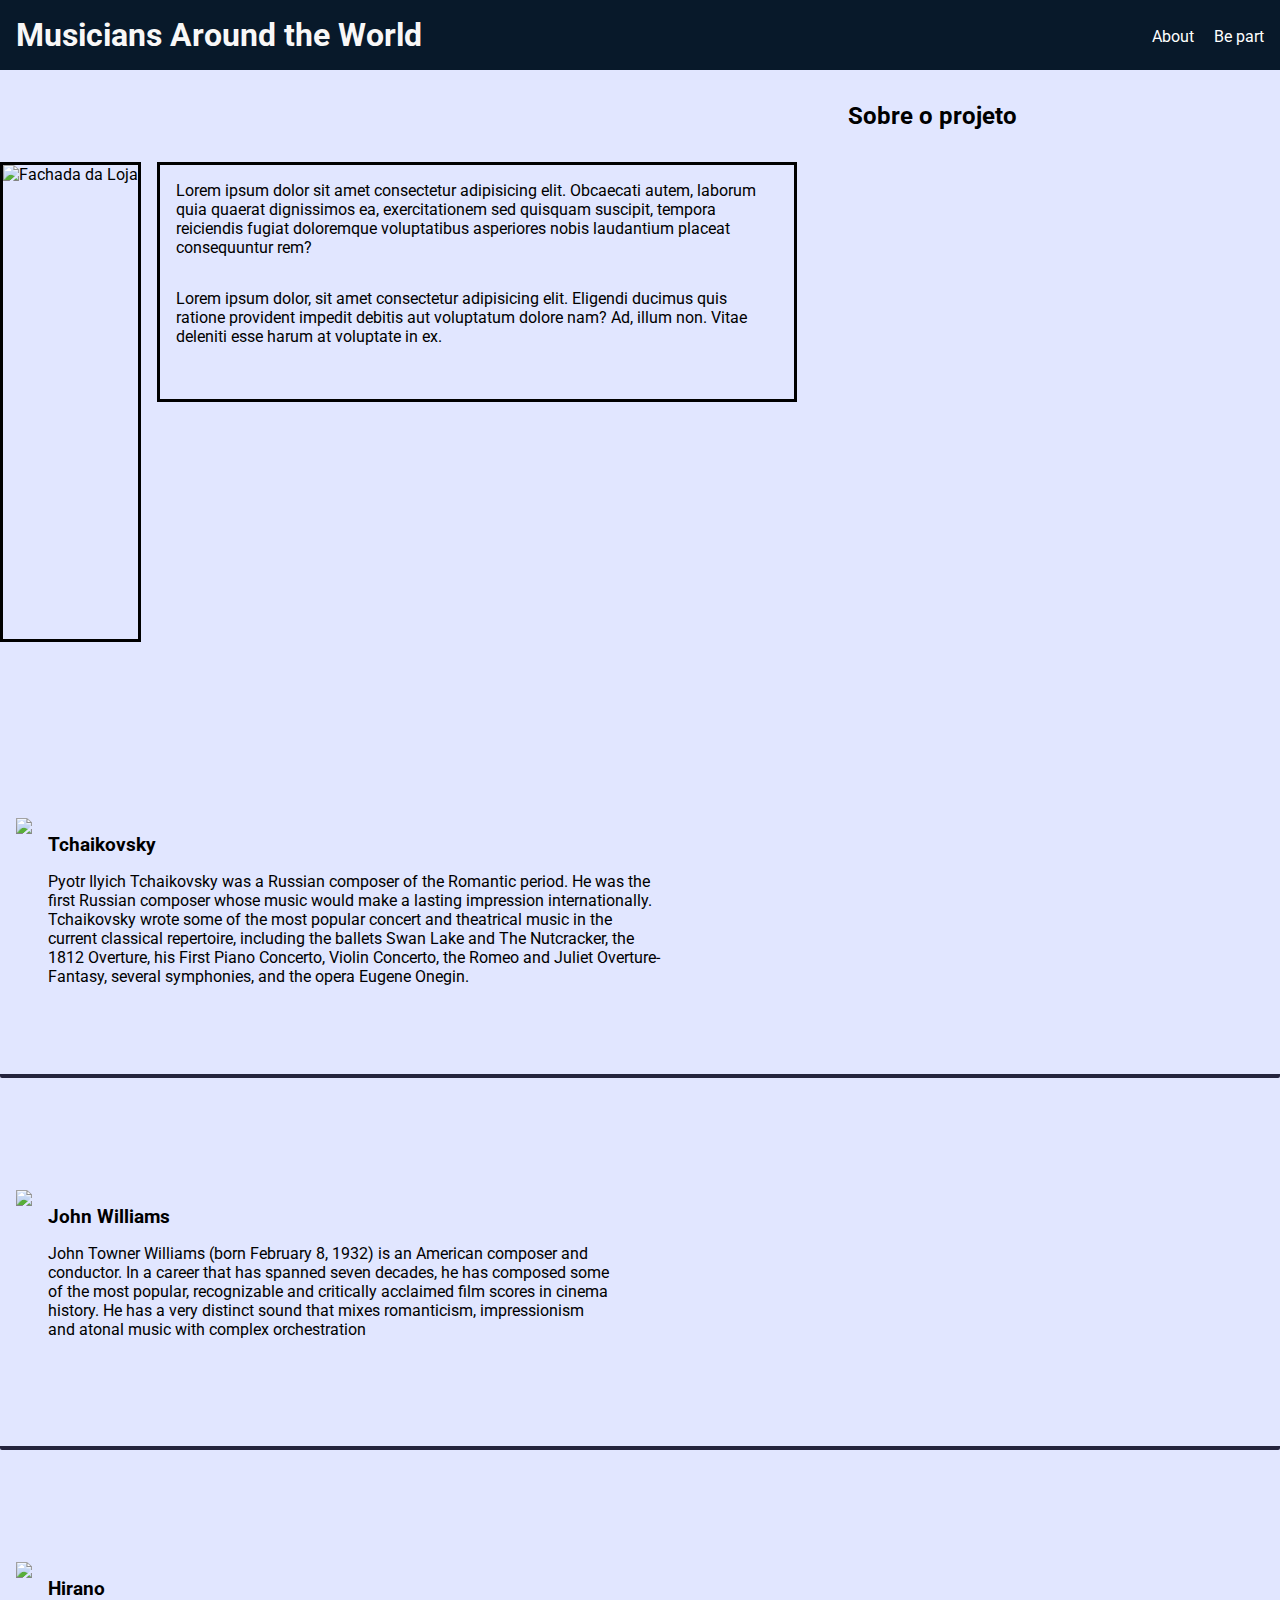
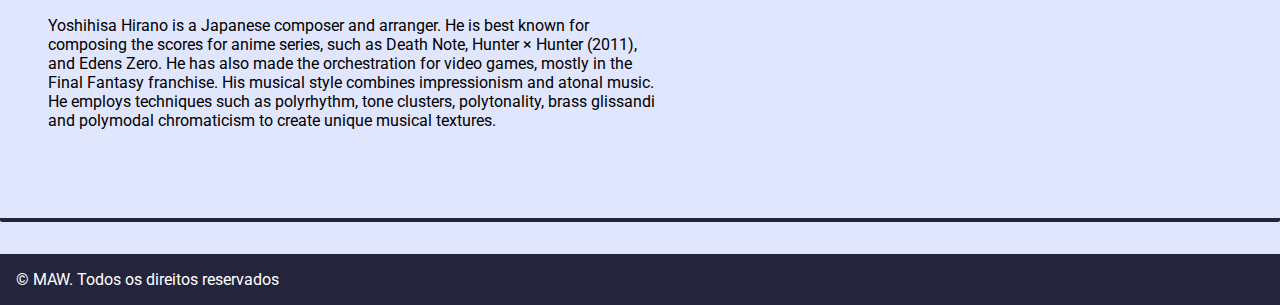
==== index.html @ 8b744f3c "Add files via upload" ====
<!DOCTYPE html>
<html lang="en">
<head>
    <meta charset="UTF-8">
    <meta name="viewport" content="width=device-width, initial-scale=1.0">
    <title>GameStore</title>
    <link rel="stylesheet" href="main.css">
    <link rel="preconnect" href="https://fonts.googleapis.com">
    <link rel="preconnect" href="https://fonts.gstatic.com" crossorigin>
    <link href="https://fonts.googleapis.com/css2?family=Nunito+Sans:opsz@6..12&family=Roboto:wght@300&display=swap" rel="stylesheet">  

</head>
<body>
    <header>
        <div class="container">
            <h1>
                Musicians Around the World
            </h1>
    
            <nav>
                <ul>
                    <li><a href="#">About</a></li>
                    <li><a href="bePart.html">Be part</a></li>
                </ul>
            </nav>
        </div>
    </header>


    <section>
        <div class="container">
            <div class="title">
                <h2>Sobre o projeto</h2>
            
            </div>
            
            <div class="intro">
                

                <img id="mainImage" src="https://upload.wikimedia.org/wikipedia/commons/thumb/8/8b/Walentin_Alexandrowitsch_Serow_004.jpg/290px-Walentin_Alexandrowitsch_Serow_004.jpg" alt="Fachada da Loja">
                
                <div class="message">
                    <p>Lorem ipsum dolor sit amet consectetur adipisicing elit. Obcaecati autem, laborum quia quaerat dignissimos ea, exercitationem sed quisquam suscipit, tempora reiciendis fugiat doloremque voluptatibus asperiores nobis laudantium placeat consequuntur rem?</p>
                    <p>Lorem ipsum dolor, sit amet consectetur adipisicing elit. Eligendi ducimus quis ratione provident impedit debitis aut voluptatum dolore nam? Ad, illum non. Vitae deleniti esse harum at voluptate in ex.</p>
                </div>
                                
            </div>

            <div>
                <ul class="compositor">

                    <li>
                        <img src="https://cdn.britannica.com/29/70029-004-74AD88C3/Pyotr-Ilyich-Tchaikovsky-St-Petersburg-Russia-1887.jpg">
                        <div class="description">
                        <h3>Tchaikovsky</h3>
                        <p>Pyotr Ilyich Tchaikovsky was a Russian composer of the Romantic period. He was the first Russian composer whose music would make a lasting impression internationally. Tchaikovsky wrote some of the most popular concert and theatrical music in the current classical repertoire, including the ballets Swan Lake and The Nutcracker, the 1812 Overture, his First Piano Concerto, Violin Concerto, the Romeo and Juliet Overture-Fantasy, several symphonies, and the opera Eugene Onegin.</p>
                        </div>
                        <iframe style="border-radius:12px" src="https://open.spotify.com/embed/track/2xizRhme7pYeITbH1NLLGt?utm_source=generator" width="100%" height="152" frameBorder="0" allowfullscreen="" allow="autoplay; clipboard-write; encrypted-media; fullscreen; picture-in-picture" loading="lazy"></iframe>
                    </li>

                    <li>
                        <img src="https://media.newyorker.com/photos/5ee699d1044afe4ecdbf6784/1:1/w_1600,h_1600,c_limit/Ross-JohnWilliams01.jpg">
                        <div class="description">
                        <h3>John Williams</h3>
                        <p>John Towner Williams (born February 8, 1932) is an American composer and conductor. In a career that has spanned seven decades, he has composed some of the most popular, recognizable and critically acclaimed film scores in cinema history. He has a very distinct sound that mixes romanticism, impressionism and atonal music with complex orchestration</p>
                        </div>
                        <iframe style="border-radius:12px" src="https://open.spotify.com/embed/track/2TZbQZXOuR8osP2AK8yYMN?utm_source=generator" width="100%" height="152" frameBorder="0" allowfullscreen="" allow="autoplay; clipboard-write; encrypted-media; fullscreen; picture-in-picture" loading="lazy"></iframe>
                    </li>

                    <li>
                        <img src="https://i.scdn.co/image/ab6761610000517450ad32967efe1f761967dff1">
                        <div class="description">
                        <h3>Hirano</h3>
                        <p>Yoshihisa Hirano is a Japanese composer and arranger. He is best known for composing the scores for anime series, such as Death Note, Hunter × Hunter (2011), and Edens Zero. He has also made the orchestration for video games, mostly in the Final Fantasy franchise. His musical style combines impressionism and atonal music. He employs techniques such as polyrhythm, tone clusters, polytonality, brass glissandi and polymodal chromaticism to create unique musical textures.</p>
                        </div>
                        <iframe style="border-radius:12px" src="https://open.spotify.com/embed/track/0OSzylOejMSMYdbfVuPq3T?utm_source=generator" width="100%" height="152" frameBorder="0" allowfullscreen="" allow="autoplay; clipboard-write; encrypted-media; fullscreen; picture-in-picture" loading="lazy"></iframe>
                    </li>
                                   
                </ul>
            </div>
        </div>
    </section>

    <footer>
        <div>
            <p>
                &copy; MAW. Todos os direitos reservados
            </p>
        </div>
    </footer>
</body>
</html>
---- main.css ----
* {
    margin: 0;
    padding: 0;
    box-sizing: border-box;
    font-family: 'Roboto', sans-serif;
}

body {
    background-color: rgb(225, 230, 255);
}

header {
    padding: 1rem;
    background-color: rgb(8, 25, 42);
    color: rgb(248, 247, 247);
    font-family: 'Nunito Sans', sans-serif;
}

header nav li {
    display: inline;
    margin-left: 1rem;
    font-size: 1.2rem;
}

header nav li a {
    color: white;
    text-decoration: none;
    font-size: 1rem;
}

header nav li a:hover{
    text-decoration: underline;
}

.container {
    max-width: 80rem;
    width: 100%;
    margin: 0 auto;
}

header .container {
    display: flex;
    align-items: center;
    justify-content: space-between;
}

.compositor .description{
}

.compositor h3{
    margin: 1rem;
}

.compositor img {
    height: 15rem;
}

.compositor li {
    border-bottom: 4px solid rgb(36, 36, 61); 
    border-radius: 2px;
    margin-top: 1rem;
    margin-bottom: 2rem;
    list-style: none;
    display: flex;
    padding: 1rem;
    padding-top: 5rem;
    padding-bottom: 1rem;
}

.compositor p {
    width: 70%;
    max-height: 90%;
    margin: 1rem;
}

.compositor iframe{
    margin: 1rem;
    max-width: 100%;   
}

.intro {
    display: flex;
    align-items: center;
    margin-bottom: 5rem;

}

.message{
    border: 3px solid black; 
    max-width: 40rem;
    min-width: 29rem;
    height: 15rem;
    margin: 1rem;
    position: relative;
    margin-bottom: 16rem;
}

.message p{
    align-items: left;
    padding: 1rem;
    display: flex;
    flex-direction: column;
}

#mainImage {
    height: 30rem;
    border: 3px solid black;
}


.title{
    margin-left: 53rem;
    margin-right: 5rem;
    margin-top: 2rem;
    margin-bottom: 1rem;
}

.title p{
    align-items: center;
    margin-left: 10rem; 
}

.form{
    justify-content: center;
    align-items: center;
    padding: 1rem;
}

.form input{
    border: 1px solid black;
    margin: 0.5rem;
    padding: 0.5rem;
    border-radius: 1rem;
}

.form textarea{
    border: 1px solid black;
    margin: 0.5rem;
    padding: 1.5rem;
    border-radius: 1rem;
    resize: none;
}

.form form{
    display: grid;
    margin-bottom: 25%;
}

.formTitle{
    margin: 1rem;
    margin-top: 2rem;
}

footer{
    background-color: rgb(36, 36, 61);
    color: #fff;
    padding: 1rem;
}
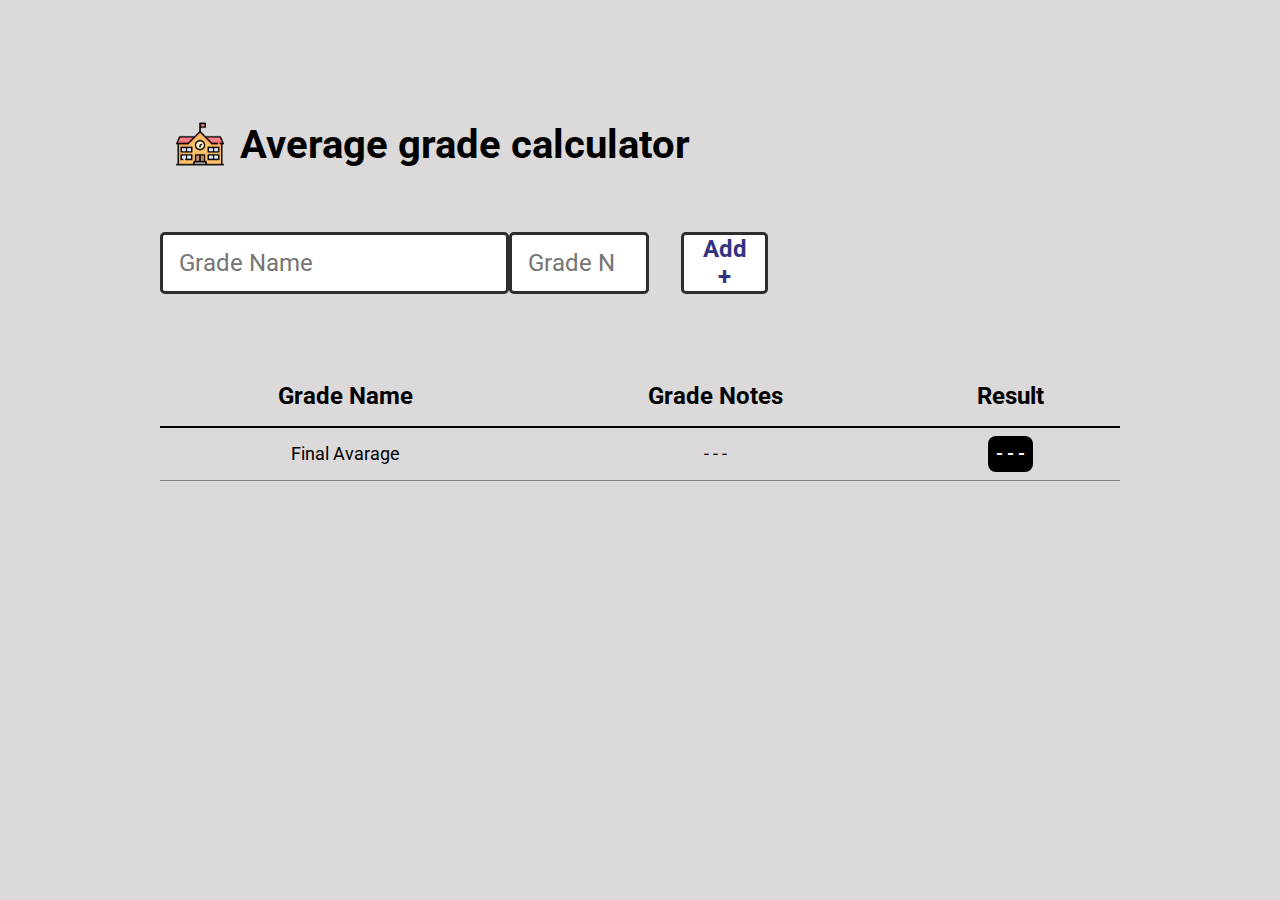
==== commit 12a27b42: "Moving some files" ====
--- a/index.html
+++ b/index.html
@@ -1,92 +1,46 @@
-<!DOCTYPE html>
-<html lang="en">
-<head>
-    <meta charset="UTF-8">
-    <meta name="viewport" content="width=device-width, initial-scale=1.0">
-    <title>GameStore</title>
-    <link rel="stylesheet" href="main.css">
-    <link rel="preconnect" href="https://fonts.googleapis.com">
-    <link rel="preconnect" href="https://fonts.gstatic.com" crossorigin>
-    <link href="https://fonts.googleapis.com/css2?family=Nunito+Sans:opsz@6..12&family=Roboto:wght@300&display=swap" rel="stylesheet">  
-
-</head>
-<body>
-    <header>
-        <div class="container">
-            <h1>
-                Musicians Around the World
-            </h1>
-    
-            <nav>
-                <ul>
-                    <li><a href="#">About</a></li>
-                    <li><a href="bePart.html">Be part</a></li>
-                </ul>
-            </nav>
-        </div>
-    </header>
-
-
-    <section>
-        <div class="container">
-            <div class="title">
-                <h2>Sobre o projeto</h2>
-            
-            </div>
-            
-            <div class="intro">
-                
-
-                <img id="mainImage" src="https://upload.wikimedia.org/wikipedia/commons/thumb/8/8b/Walentin_Alexandrowitsch_Serow_004.jpg/290px-Walentin_Alexandrowitsch_Serow_004.jpg" alt="Fachada da Loja">
-                
-                <div class="message">
-                    <p>Lorem ipsum dolor sit amet consectetur adipisicing elit. Obcaecati autem, laborum quia quaerat dignissimos ea, exercitationem sed quisquam suscipit, tempora reiciendis fugiat doloremque voluptatibus asperiores nobis laudantium placeat consequuntur rem?</p>
-                    <p>Lorem ipsum dolor, sit amet consectetur adipisicing elit. Eligendi ducimus quis ratione provident impedit debitis aut voluptatum dolore nam? Ad, illum non. Vitae deleniti esse harum at voluptate in ex.</p>
-                </div>
-                                
-            </div>
-
-            <div>
-                <ul class="compositor">
-
-                    <li>
-                        <img src="https://cdn.britannica.com/29/70029-004-74AD88C3/Pyotr-Ilyich-Tchaikovsky-St-Petersburg-Russia-1887.jpg">
-                        <div class="description">
-                        <h3>Tchaikovsky</h3>
-                        <p>Pyotr Ilyich Tchaikovsky was a Russian composer of the Romantic period. He was the first Russian composer whose music would make a lasting impression internationally. Tchaikovsky wrote some of the most popular concert and theatrical music in the current classical repertoire, including the ballets Swan Lake and The Nutcracker, the 1812 Overture, his First Piano Concerto, Violin Concerto, the Romeo and Juliet Overture-Fantasy, several symphonies, and the opera Eugene Onegin.</p>
-                        </div>
-                        <iframe style="border-radius:12px" src="https://open.spotify.com/embed/track/2xizRhme7pYeITbH1NLLGt?utm_source=generator" width="100%" height="152" frameBorder="0" allowfullscreen="" allow="autoplay; clipboard-write; encrypted-media; fullscreen; picture-in-picture" loading="lazy"></iframe>
-                    </li>
-
-                    <li>
-                        <img src="https://media.newyorker.com/photos/5ee699d1044afe4ecdbf6784/1:1/w_1600,h_1600,c_limit/Ross-JohnWilliams01.jpg">
-                        <div class="description">
-                        <h3>John Williams</h3>
-                        <p>John Towner Williams (born February 8, 1932) is an American composer and conductor. In a career that has spanned seven decades, he has composed some of the most popular, recognizable and critically acclaimed film scores in cinema history. He has a very distinct sound that mixes romanticism, impressionism and atonal music with complex orchestration</p>
-                        </div>
-                        <iframe style="border-radius:12px" src="https://open.spotify.com/embed/track/2TZbQZXOuR8osP2AK8yYMN?utm_source=generator" width="100%" height="152" frameBorder="0" allowfullscreen="" allow="autoplay; clipboard-write; encrypted-media; fullscreen; picture-in-picture" loading="lazy"></iframe>
-                    </li>
-
-                    <li>
-                        <img src="https://i.scdn.co/image/ab6761610000517450ad32967efe1f761967dff1">
-                        <div class="description">
-                        <h3>Hirano</h3>
-                        <p>Yoshihisa Hirano is a Japanese composer and arranger. He is best known for composing the scores for anime series, such as Death Note, Hunter × Hunter (2011), and Edens Zero. He has also made the orchestration for video games, mostly in the Final Fantasy franchise. His musical style combines impressionism and atonal music. He employs techniques such as polyrhythm, tone clusters, polytonality, brass glissandi and polymodal chromaticism to create unique musical textures.</p>
-                        </div>
-                        <iframe style="border-radius:12px" src="https://open.spotify.com/embed/track/0OSzylOejMSMYdbfVuPq3T?utm_source=generator" width="100%" height="152" frameBorder="0" allowfullscreen="" allow="autoplay; clipboard-write; encrypted-media; fullscreen; picture-in-picture" loading="lazy"></iframe>
-                    </li>
-                                   
-                </ul>
-            </div>
-        </div>
-    </section>
-
-    <footer>
-        <div>
-            <p>
-                &copy; MAW. Todos os direitos reservados
-            </p>
-        </div>
-    </footer>
-</body>
+<!DOCTYPE html>
+<html lang="pt-br">
+    <head>
+        <meta charset="UTF-8">
+        <meta name="viewport" content="width=device-width, initial-scale=1.0">
+        <title>Avarage Calculator</title>
+        <link rel="preconnect" href="https://fonts.googleapis.com">
+        <link rel="preconnect" href="https://fonts.gstatic.com" crossorigin>
+        <link href="https://fonts.googleapis.com/css2?family=Roboto&display=swap" rel="stylesheet">
+        <link rel="stylesheet" href="./main.css">
+    </head>
+    <body>
+        <div class="container">
+            <header>
+                <img id="mainIcon" src="school.png" alt="school icon">
+                <h1>Average grade calculator</h1>
+            </header>
+            <form id="AnswerForm">
+                <input type="text" id="gradeName" required placeholder="Grade Name"/>
+                <input type="number" id="gradeNote" required placeholder="Grade Note" min="0" max="10" step=".1"/>
+                <button type="submit">Add +</button>
+            </form>
+            <table cellspacing="0">
+                <thead>
+                    <tr>
+                        <th>Grade Name</th>
+                        <th>Grade Notes</th>
+                        <th>Result</th>   
+                    </tr>
+                </thead>
+                <tbody>
+                   
+                </tbody>
+                <tfoot>
+                    <tr>
+                        <td>Final Avarage</td>
+                        <td id="finalAverage">- - -</td>
+                        <td id="result"><span class="result">- - -</span></td>
+                    </tr>
+                </tfoot>
+            </table>
+        </div>
+
+        <script src="script.js"></script>
+    </body>
 </html>--- a/main.css
+++ b/main.css
@@ -1,158 +1,122 @@
-* {
-    margin: 0;
-    padding: 0;
-    box-sizing: border-box;
-    font-family: 'Roboto', sans-serif;
-}
-
-body {
-    background-color: rgb(225, 230, 255);
-}
-
-header {
-    padding: 1rem;
-    background-color: rgb(8, 25, 42);
-    color: rgb(248, 247, 247);
-    font-family: 'Nunito Sans', sans-serif;
-}
-
-header nav li {
-    display: inline;
-    margin-left: 1rem;
-    font-size: 1.2rem;
-}
-
-header nav li a {
-    color: white;
-    text-decoration: none;
-    font-size: 1rem;
-}
-
-header nav li a:hover{
-    text-decoration: underline;
-}
-
-.container {
-    max-width: 80rem;
-    width: 100%;
-    margin: 0 auto;
-}
-
-header .container {
-    display: flex;
-    align-items: center;
-    justify-content: space-between;
-}
-
-.compositor .description{
-}
-
-.compositor h3{
-    margin: 1rem;
-}
-
-.compositor img {
-    height: 15rem;
-}
-
-.compositor li {
-    border-bottom: 4px solid rgb(36, 36, 61); 
-    border-radius: 2px;
-    margin-top: 1rem;
-    margin-bottom: 2rem;
-    list-style: none;
-    display: flex;
-    padding: 1rem;
-    padding-top: 5rem;
-    padding-bottom: 1rem;
-}
-
-.compositor p {
-    width: 70%;
-    max-height: 90%;
-    margin: 1rem;
-}
-
-.compositor iframe{
-    margin: 1rem;
-    max-width: 100%;   
-}
-
-.intro {
-    display: flex;
-    align-items: center;
-    margin-bottom: 5rem;
-
-}
-
-.message{
-    border: 3px solid black; 
-    max-width: 40rem;
-    min-width: 29rem;
-    height: 15rem;
-    margin: 1rem;
-    position: relative;
-    margin-bottom: 16rem;
-}
-
-.message p{
-    align-items: left;
-    padding: 1rem;
-    display: flex;
-    flex-direction: column;
-}
-
-#mainImage {
-    height: 30rem;
-    border: 3px solid black;
-}
-
-
-.title{
-    margin-left: 53rem;
-    margin-right: 5rem;
-    margin-top: 2rem;
-    margin-bottom: 1rem;
-}
-
-.title p{
-    align-items: center;
-    margin-left: 10rem; 
-}
-
-.form{
-    justify-content: center;
-    align-items: center;
-    padding: 1rem;
-}
-
-.form input{
-    border: 1px solid black;
-    margin: 0.5rem;
-    padding: 0.5rem;
-    border-radius: 1rem;
-}
-
-.form textarea{
-    border: 1px solid black;
-    margin: 0.5rem;
-    padding: 1.5rem;
-    border-radius: 1rem;
-    resize: none;
-}
-
-.form form{
-    display: grid;
-    margin-bottom: 25%;
-}
-
-.formTitle{
-    margin: 1rem;
-    margin-top: 2rem;
-}
-
-footer{
-    background-color: rgb(36, 36, 61);
-    color: #fff;
-    padding: 1rem;
-}
+*{
+    margin: 0;
+    padding: 0;
+    box-sizing: border-box;
+    font-family: "Roboto", sans-serif;
+}
+
+body{
+    background-color: #dbd9d9;
+    padding-top: 6.5rem;
+}
+
+header{
+    display: flex;
+    align-items: center;
+    margin-bottom: 2rem;
+}
+
+header img {
+    height: 5rem;
+    margin: 1rem;
+}
+
+header h1 {
+    font-size: 2.5rem;
+    font-weight: bold;
+}
+
+img{
+    max-width: 1rem;
+    max-height: 1rem;
+}
+
+#mainIcon{
+    max-width: 3rem;
+    max-height: 3rem;
+}
+
+.container {
+    max-width: 60rem;
+    width: 100%;
+    margin: 0 auto;
+}
+
+form {
+    display: flex;
+    max-width: 40rem;
+    width: 100%;
+    justify-content: space-between;
+    margin-bottom: 3.5rem;
+}
+
+form button {
+    background-color: rgb(255, 255, 255);
+    color: rgb(51, 51, 128);
+    font-size: 1.5rem;
+    font-weight: bold;
+    border: none;
+    cursor: pointer;
+    margin: 1rem 2rem;
+    padding: 0rem 1rem;
+    border-radius: 0.3rem;
+    border: 3px solid rgb(46, 46, 46);
+ 
+}
+
+form input {
+    font-size: 1.5rem;
+    background-color: rgb(255, 255, 255);
+    border: none;
+    border-bottom: 2px solid;
+    padding: 0rem 1rem;
+    margin: 1rem 0rem;
+    border-radius: 0.3rem;
+    border: 3px solid rgb(46, 46, 46);
+}
+
+table {
+    width: 100%;
+}
+
+table th{
+    border-bottom: 2px solid black;
+    padding: 1rem;
+    font-size: 1.5rem;
+    font-weight: bold;
+}
+
+table td{
+    padding: 1rem 0rem;
+     text-align: center;
+     font-size: 1.1rem;
+     border-bottom: 1px solid rgba(0, 0, 0, 0.4);
+}
+
+table td img{
+    height: 1.4rem;
+}
+
+.result{
+    padding: 0.5rem;
+    font-weight: bold;
+    color: white;
+    background-color: rgb(0, 0, 0);
+    border-radius: 0.5rem;
+}
+
+.pass{
+    padding: 0.5rem;
+    font-weight: bold;
+    color: white;
+    background-color: rgb(3, 131, 37);
+    border-radius: 0.5rem;
+}
+
+.fail{
+    padding: 0.5rem;
+    font-weight: bold;
+    color: white;
+    background-color: rgb(180, 9, 9);
+    border-radius: 0.5rem;
+}
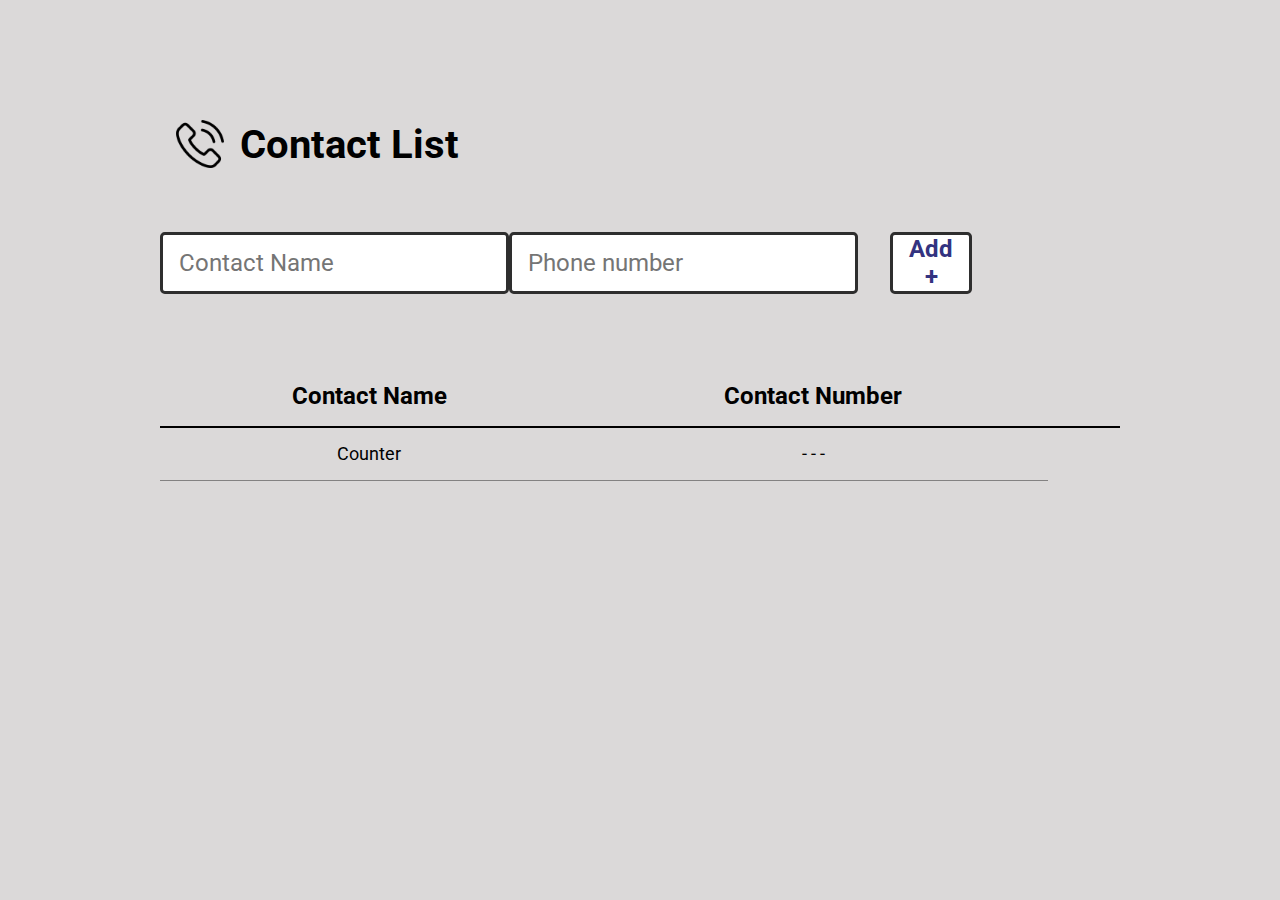
==== commit e41479b7: "segundo projeto ebac, removendo arquivos" ====
--- a/index.html
+++ b/index.html
@@ -12,20 +12,20 @@
     <body>
         <div class="container">
             <header>
-                <img id="mainIcon" src="school.png" alt="school icon">
-                <h1>Average grade calculator</h1>
+                <img id="mainIcon" src="phone-call.png" alt="school icon">
+                <h1>Contact List</h1>
             </header>
             <form id="AnswerForm">
-                <input type="text" id="gradeName" required placeholder="Grade Name"/>
-                <input type="number" id="gradeNote" required placeholder="Grade Note" min="0" max="10" step=".1"/>
+                <input type="text" id="ContactName" required placeholder="Contact Name"/>
+                <input type="tel" id="ContactPhone" required placeholder="Phone number" pattern='[0-9]{2}[0-9]{5}[0-9]{4}' maxlength="11"/>
                 <button type="submit">Add +</button>
             </form>
             <table cellspacing="0">
                 <thead>
                     <tr>
-                        <th>Grade Name</th>
-                        <th>Grade Notes</th>
-                        <th>Result</th>   
+                        <th>Contact Name</th>
+                        <th>Contact Number</th>
+                        <th></th>   
                     </tr>
                 </thead>
                 <tbody>
@@ -33,9 +33,8 @@
                 </tbody>
                 <tfoot>
                     <tr>
-                        <td>Final Avarage</td>
-                        <td id="finalAverage">- - -</td>
-                        <td id="result"><span class="result">- - -</span></td>
+                        <td>Counter</td>
+                        <td id="amout">- - -</td>
                     </tr>
                 </tfoot>
             </table>
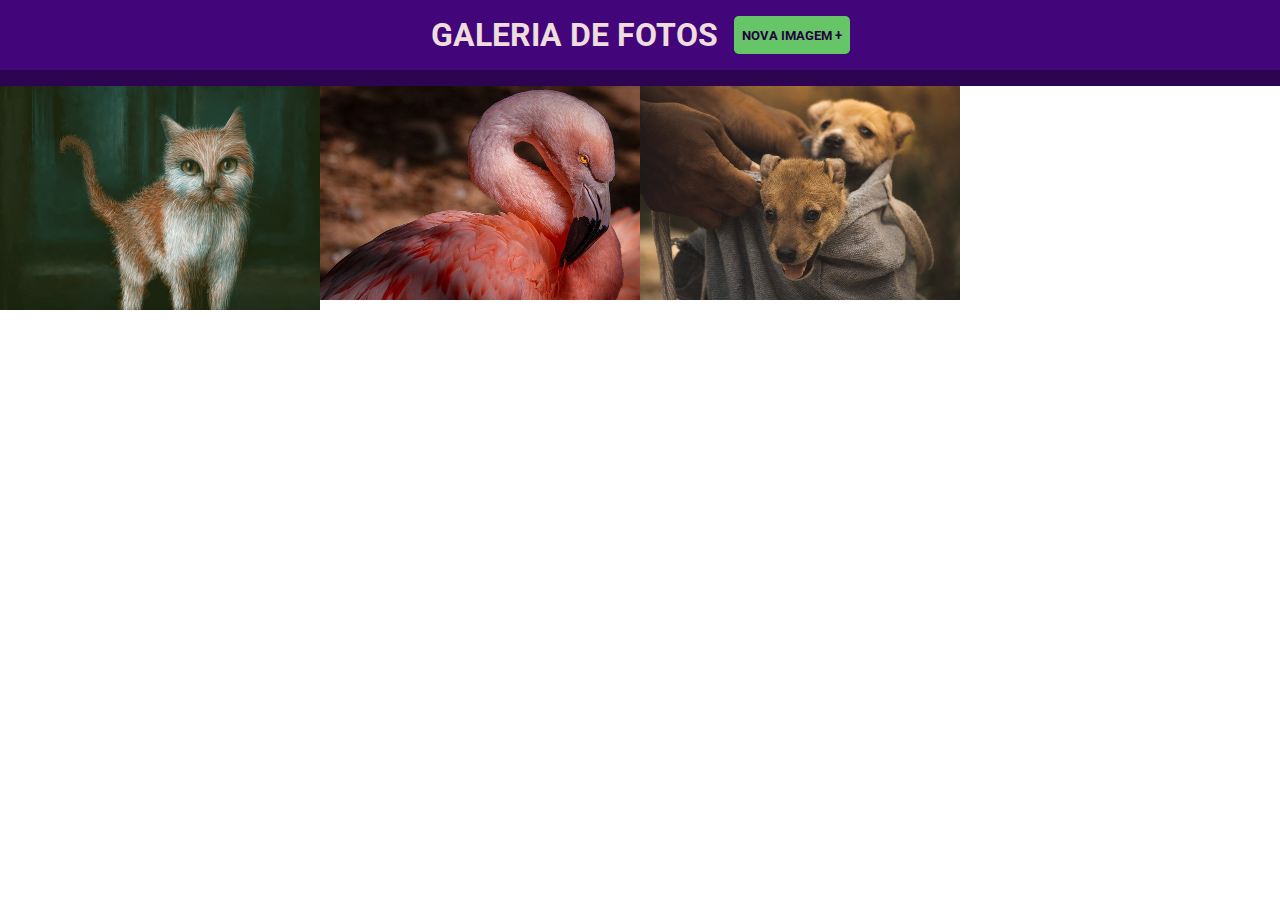
==== commit 6cd32a10: "new lesson" ====
--- a/index.html
+++ b/index.html
@@ -1,45 +1,50 @@
 <!DOCTYPE html>
-<html lang="pt-br">
-    <head>
-        <meta charset="UTF-8">
-        <meta name="viewport" content="width=device-width, initial-scale=1.0">
-        <title>Avarage Calculator</title>
-        <link rel="preconnect" href="https://fonts.googleapis.com">
-        <link rel="preconnect" href="https://fonts.gstatic.com" crossorigin>
-        <link href="https://fonts.googleapis.com/css2?family=Roboto&display=swap" rel="stylesheet">
-        <link rel="stylesheet" href="./main.css">
-    </head>
-    <body>
-        <div class="container">
-            <header>
-                <img id="mainIcon" src="phone-call.png" alt="school icon">
-                <h1>Contact List</h1>
-            </header>
-            <form id="AnswerForm">
-                <input type="text" id="ContactName" required placeholder="Contact Name"/>
-                <input type="tel" id="ContactPhone" required placeholder="Phone number" pattern='[0-9]{2}[0-9]{5}[0-9]{4}' maxlength="11"/>
-                <button type="submit">Add +</button>
-            </form>
-            <table cellspacing="0">
-                <thead>
-                    <tr>
-                        <th>Contact Name</th>
-                        <th>Contact Number</th>
-                        <th></th>   
-                    </tr>
-                </thead>
-                <tbody>
-                   
-                </tbody>
-                <tfoot>
-                    <tr>
-                        <td>Counter</td>
-                        <td id="amout">- - -</td>
-                    </tr>
-                </tfoot>
-            </table>
-        </div>
+<html lang="pt-BR">
 
-        <script src="script.js"></script>
-    </body>
+<head>
+    <meta charset="UTF-8">
+    <meta name="viewport" content="width=device-width, initial-scale=1.0">
+    <title>JQuery</title>
+    <link rel="preconnect" href="http://fonts.googleapis.com">
+    <link rel="preconnect" href="http://fonts.gstatic.com" crossorigin>
+    <link href="https://fonts.googleapis.com/css2?family=Roboto:wght@400;700&display=swap" rel="stylesheet">
+    <link rel="stylesheet" href="./main.css">
+
+</head>
+
+<body>
+    <header>
+        <h1>Galeria de Fotos</h1>
+        <button type="button">Nova imagem +</button>
+    </header>
+    <form>
+        <h2>Inserir nova imagem</h2>
+        <input type="url" id="newImageURL" required placeholder="URL da imagem">
+        <button type="submit">Adicionar</button>
+        <button type="reset" id="Cancel">Cancelar</button>
+    </form>
+    <ul>
+        <li>
+            <img src="foto1.jpg" alt="Pintura de um gato no estilo Van Gohg">
+            <div class="OverlayImageURL">
+                <a href="foto1.jpg" title="Ver em tamanho real" target="_blank">Ver em tamanho real</a>
+            </div>
+        </li>
+        <li>
+            <img src="foto2.jpg" alt="Pintura de um gato no estilo Van Gohg">
+            <div class="OverlayImageURL">
+                <a href="foto2.jpg" title="Ver em tamanho real" target="_blank">Ver em tamanho real</a>
+            </div>
+        </li>
+        <li>
+            <img src="foto3.jpg" alt="Pintura de um gato no estilo Van Gohg">
+            <div class="OverlayImageURL">
+                <a href="foto3.jpg" title="Ver em tamanho real" target="_blank">Ver em tamanho real</a>
+            </div>
+        </li>
+    </ul>
+    <script src="https://code.jquery.com/jquery-3.7.1.min.js"></script>
+    <script src="./main.js"></script>
+</body>
+
 </html>--- a/main.css
+++ b/main.css
@@ -1,122 +1,89 @@
-*{
+* {
     margin: 0;
     padding: 0;
     box-sizing: border-box;
-    font-family: "Roboto", sans-serif;
+    font-family: 'Roboto', sans-serif;
 }
 
-body{
-    background-color: #dbd9d9;
-    padding-top: 6.5rem;
+header {
+    background-color: rgb(66, 6, 122);
+    padding: 1rem 0;
+    color: rgb(238, 221, 221);
+    display: flex;
+    border-bottom: 1rem solid rgb(44, 4, 82);
+    justify-content: center;
+    text-transform: uppercase;
 }
 
-header{
-    display: flex;
-    align-items: center;
-    margin-bottom: 2rem;
-}
-
-header img {
-    height: 5rem;
-    margin: 1rem;
-}
-
-header h1 {
-    font-size: 2.5rem;
-    font-weight: bold;
-}
-
-img{
-    max-width: 1rem;
-    max-height: 1rem;
-}
-
-#mainIcon{
-    max-width: 3rem;
-    max-height: 3rem;
-}
-
-.container {
-    max-width: 60rem;
-    width: 100%;
-    margin: 0 auto;
+header button{
+    margin-left: 1rem;
 }
 
 form {
-    display: flex;
-    max-width: 40rem;
-    width: 100%;
-    justify-content: space-between;
-    margin-bottom: 3.5rem;
+    background-color: #c8d5e6;
+    padding: 2rem 0;
+    text-align: center;
+    display: none;
 }
 
-form button {
-    background-color: rgb(255, 255, 255);
-    color: rgb(51, 51, 128);
-    font-size: 1.5rem;
-    font-weight: bold;
-    border: none;
-    cursor: pointer;
-    margin: 1rem 2rem;
-    padding: 0rem 1rem;
-    border-radius: 0.3rem;
-    border: 3px solid rgb(46, 46, 46);
- 
+form h2 {
+    margin-bottom: 1rem;
 }
 
-form input {
-    font-size: 1.5rem;
-    background-color: rgb(255, 255, 255);
-    border: none;
-    border-bottom: 2px solid;
-    padding: 0rem 1rem;
-    margin: 1rem 0rem;
-    border-radius: 0.3rem;
-    border: 3px solid rgb(46, 46, 46);
+input, button {
+    padding: 0.5rem;
 }
 
-table {
+button {
+    background-color: #66c667;
+    border: none;
+    color: rgb(33, 0, 66);
+    text-transform: uppercase;
+    font-weight: bold;
+    border-radius: 0.3rem;
+}
+
+#Cancel {
+    background-color: rgb(255, 84, 84);
+    color: white;
+
+}
+
+ul {
+    display: flex;
+    flex-wrap: wrap;
+}
+
+ul li{
+    max-width: 25%;
+    list-style: none;
+    position: relative;
+    max-height: 14rem;
+    overflow-y: hidden;
+}
+
+ul li img{
     width: 100%;
 }
 
-table th{
-    border-bottom: 2px solid black;
+.OverlayImageURL{
     padding: 1rem;
-    font-size: 1.5rem;
-    font-weight: bold;
+    background-color: rgba(0,0,0,0.7);
+    position: absolute;
+    bottom: 0;
+    left: 0;
+    width: 100%;
+    opacity: 0;
+    transition: all ease 0.5s;
+
 }
 
-table td{
-    padding: 1rem 0rem;
-     text-align: center;
-     font-size: 1.1rem;
-     border-bottom: 1px solid rgba(0, 0, 0, 0.4);
+.OverlayImageURL a {
+    color: white;
+    text-decoration: none;
 }
 
-table td img{
-    height: 1.4rem;
+ul li:hover .OverlayImageURL{
+    opacity: 1;
 }
 
-.result{
-    padding: 0.5rem;
-    font-weight: bold;
-    color: white;
-    background-color: rgb(0, 0, 0);
-    border-radius: 0.5rem;
-}
-
-.pass{
-    padding: 0.5rem;
-    font-weight: bold;
-    color: white;
-    background-color: rgb(3, 131, 37);
-    border-radius: 0.5rem;
-}
-
-.fail{
-    padding: 0.5rem;
-    font-weight: bold;
-    color: white;
-    background-color: rgb(180, 9, 9);
-    border-radius: 0.5rem;
-}
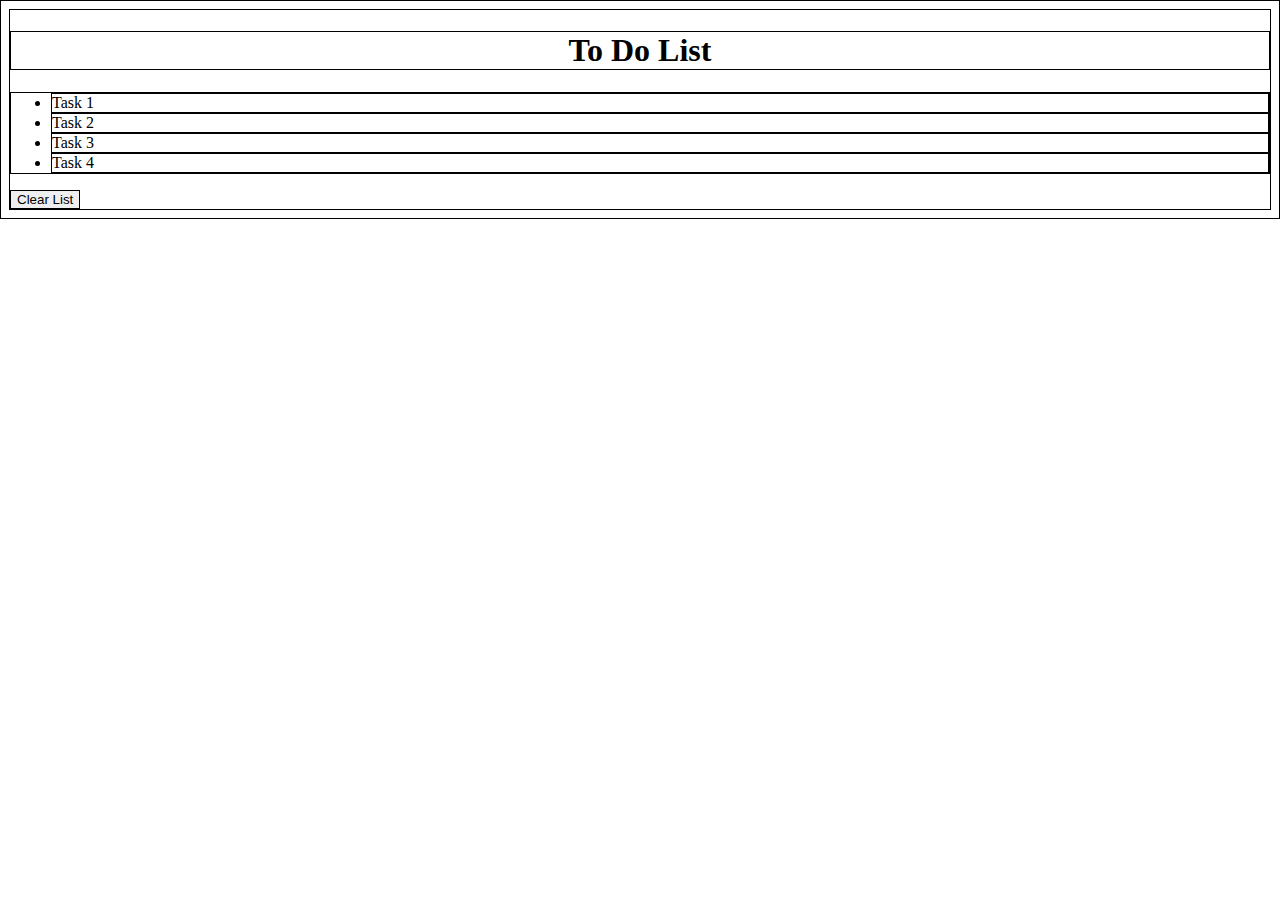
==== commit 0ba64b82: "testing jquery" ====
--- a/index.html
+++ b/index.html
@@ -1,50 +1,24 @@
 <!DOCTYPE html>
-<html lang="pt-BR">
+<html lang="en">
+    <head>
+        <meta charset="UTF-8">
+        <meta name="viewport" content="width=device-width, initial-scale=1.0">
+        <title>Document</title>
+        <link rel="stylesheet" href="main.css">
+        <link rel="preconnect" href="https://fonts.googleapis.com">
+        <link rel="preconnect" href="https://fonts.gstatic.com" crossorigin>
+        <link href="https://fonts.googleapis.com/css2?family=Roboto:ital,wght@0,100;0,300;0,400;0,500;0,700;0,900;1,100;1,300;1,400;1,500;1,700;1,900&display=swap" rel="stylesheet">
+    </head>
 
-<head>
-    <meta charset="UTF-8">
-    <meta name="viewport" content="width=device-width, initial-scale=1.0">
-    <title>JQuery</title>
-    <link rel="preconnect" href="http://fonts.googleapis.com">
-    <link rel="preconnect" href="http://fonts.gstatic.com" crossorigin>
-    <link href="https://fonts.googleapis.com/css2?family=Roboto:wght@400;700&display=swap" rel="stylesheet">
-    <link rel="stylesheet" href="./main.css">
+    <body>
+        <h1>To Do List</h1>
+        <ul id="list">
+            <li>Task 1</li>
+            <li>Task 2</li>
+            <li>Task 3</li>
+            <li>Task 4</li>
+        </ul>
 
-</head>
-
-<body>
-    <header>
-        <h1>Galeria de Fotos</h1>
-        <button type="button">Nova imagem +</button>
-    </header>
-    <form>
-        <h2>Inserir nova imagem</h2>
-        <input type="url" id="newImageURL" required placeholder="URL da imagem">
-        <button type="submit">Adicionar</button>
-        <button type="reset" id="Cancel">Cancelar</button>
-    </form>
-    <ul>
-        <li>
-            <img src="foto1.jpg" alt="Pintura de um gato no estilo Van Gohg">
-            <div class="OverlayImageURL">
-                <a href="foto1.jpg" title="Ver em tamanho real" target="_blank">Ver em tamanho real</a>
-            </div>
-        </li>
-        <li>
-            <img src="foto2.jpg" alt="Pintura de um gato no estilo Van Gohg">
-            <div class="OverlayImageURL">
-                <a href="foto2.jpg" title="Ver em tamanho real" target="_blank">Ver em tamanho real</a>
-            </div>
-        </li>
-        <li>
-            <img src="foto3.jpg" alt="Pintura de um gato no estilo Van Gohg">
-            <div class="OverlayImageURL">
-                <a href="foto3.jpg" title="Ver em tamanho real" target="_blank">Ver em tamanho real</a>
-            </div>
-        </li>
-    </ul>
-    <script src="https://code.jquery.com/jquery-3.7.1.min.js"></script>
-    <script src="./main.js"></script>
-</body>
-
+        <button>Clear List</button>
+    </body>
 </html>--- a/main.css
+++ b/main.css
@@ -1,89 +1,10 @@
-* {
-    margin: 0;
-    padding: 0;
-    box-sizing: border-box;
-    font-family: 'Roboto', sans-serif;
-}
-
-header {
-    background-color: rgb(66, 6, 122);
-    padding: 1rem 0;
-    color: rgb(238, 221, 221);
-    display: flex;
-    border-bottom: 1rem solid rgb(44, 4, 82);
-    justify-content: center;
-    text-transform: uppercase;
-}
-
-header button{
-    margin-left: 1rem;
-}
-
-form {
-    background-color: #c8d5e6;
-    padding: 2rem 0;
-    text-align: center;
-    display: none;
-}
-
-form h2 {
-    margin-bottom: 1rem;
-}
-
-input, button {
-    padding: 0.5rem;
-}
-
-button {
-    background-color: #66c667;
-    border: none;
-    color: rgb(33, 0, 66);
-    text-transform: uppercase;
-    font-weight: bold;
-    border-radius: 0.3rem;
-}
-
-#Cancel {
-    background-color: rgb(255, 84, 84);
-    color: white;
+*{
+    border: 1px black solid;
 
 }
 
-ul {
-    display: flex;
-    flex-wrap: wrap;
-}
-
-ul li{
-    max-width: 25%;
-    list-style: none;
-    position: relative;
-    max-height: 14rem;
-    overflow-y: hidden;
-}
-
-ul li img{
-    width: 100%;
-}
-
-.OverlayImageURL{
-    padding: 1rem;
-    background-color: rgba(0,0,0,0.7);
-    position: absolute;
-    bottom: 0;
-    left: 0;
-    width: 100%;
-    opacity: 0;
-    transition: all ease 0.5s;
-
-}
-
-.OverlayImageURL a {
-    color: white;
-    text-decoration: none;
-}
-
-ul li:hover .OverlayImageURL{
-    opacity: 1;
-}
-
+h1{
+    border: 1px black solid;
+    text-align: center;
+    
+}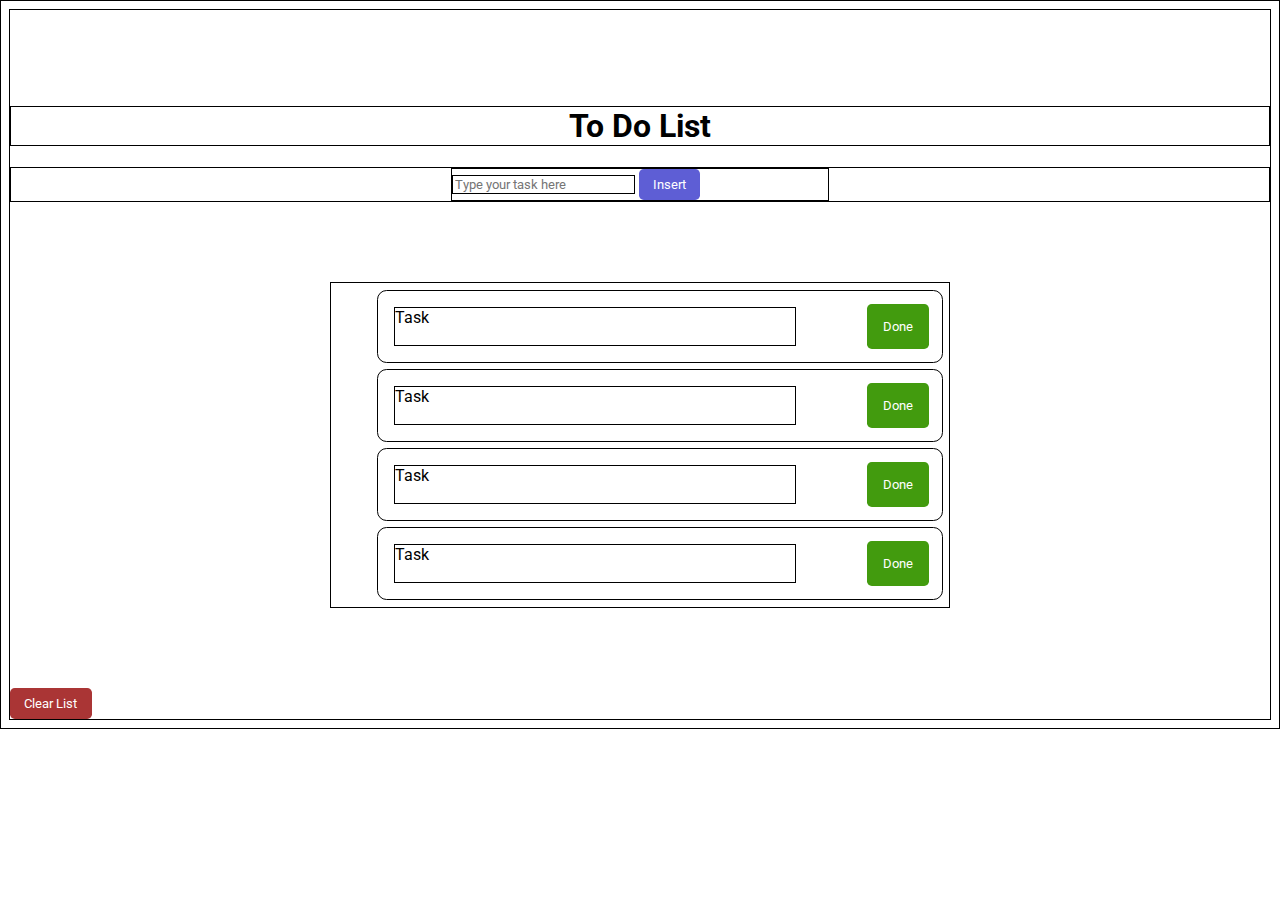
==== commit d76bd99c: "finished algorithms" ====
--- a/index.html
+++ b/index.html
@@ -12,13 +12,22 @@
 
     <body>
         <h1>To Do List</h1>
-        <ul id="list">
-            <li>Task 1</li>
-            <li>Task 2</li>
-            <li>Task 3</li>
-            <li>Task 4</li>
-        </ul>
+        <div>
+            <form>
+                <input type="text" id="inputText" placeholder="Type your task here" maxlength="100" required></input>
+                <button type="submit" id="insert">Insert</button>
+            </form>
+        </div>
+        <ol id="list">
+            <li><p>Task</p> <button class="Done">Done</button></li>
+            <li><p>Task</p> <button class="Done">Done</button></li>
+            <li><p>Task</p> <button class="Done">Done</button></li>
+            <li><p>Task</p> <button class="Done">Done</button></li>
+        </ol>
 
         <button>Clear List</button>
+
+        <script src="https://code.jquery.com/jquery-1.9.1.js"></script>
+        <script  src="script.js"></script>
     </body>
 </html>--- a/main.css
+++ b/main.css
@@ -1,10 +1,69 @@
 *{
     border: 1px black solid;
-
+    font-family: "roboto";
 }
 
 h1{
+    margin-top: 6rem;
     border: 1px black solid;
     text-align: center;
-    
+}
+
+ol{
+    margin: 5rem 20rem;
+    transition: all ease 0.3s;
+}
+
+ol li{
+    margin: 0.4rem;
+    display: flex;
+    justify-content: space-between;
+    border: 1px solid black;
+    border-radius: 0.6rem;
+}
+
+ol button{
+    color: rgb(255, 255, 255);
+    background-color: #429b0e;
+    border-radius: 0.3rem;
+    border: none;
+    margin: 0.8rem;
+    padding: 0.4rem 1rem;
+}
+
+button{
+    color: rgb(255, 255, 255);
+    background-color: #aa3535;
+    padding: 0.5rem 0.9rem;
+    border-radius: 0.3rem;
+    border: none;   
+}
+
+ol p{
+    max-width: 48rem;
+    min-width: 25rem;
+    height: 2.3rem;
+    margin-left: 1rem;
+}
+
+#insert{
+    background-color: rgb(94, 94, 213);
+}
+
+div{
+    display: flex;
+    justify-content: space-around;
+}
+
+textarea{
+    resize: none;
+    width: 39rem;
+}
+
+div button{
+    margin-right:  8rem;
+}
+
+.done-task{
+    text-decoration: line-through;
 }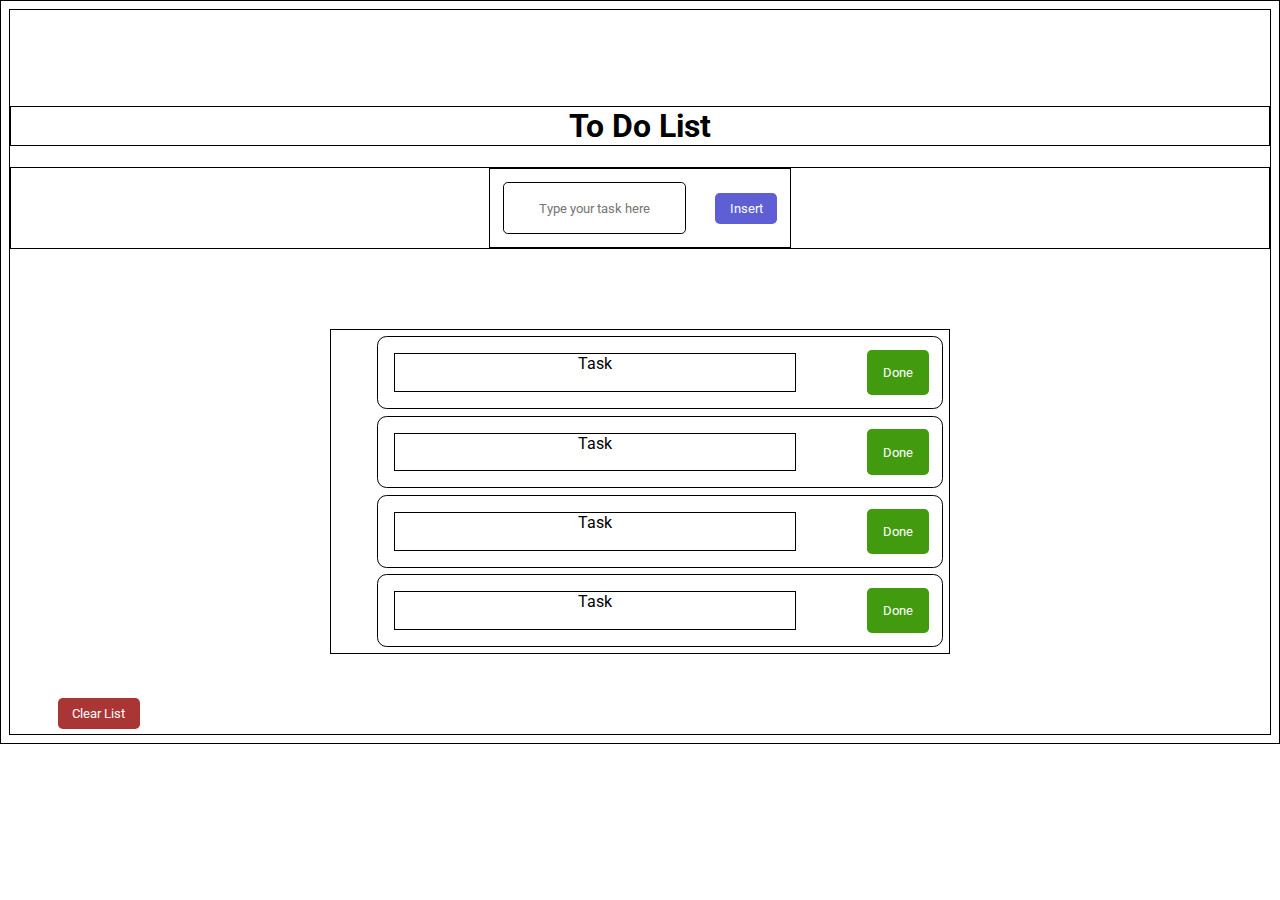
==== commit 91b1a0dd: "finished" ====
--- a/index.html
+++ b/index.html
@@ -11,8 +11,9 @@
     </head>
 
     <body>
+        <button id="clear">Clear List</button>
         <h1>To Do List</h1>
-        <div>
+        <div id="insertBox">
             <form>
                 <input type="text" id="inputText" placeholder="Type your task here" maxlength="100" required></input>
                 <button type="submit" id="insert">Insert</button>
@@ -24,9 +25,6 @@
             <li><p>Task</p> <button class="Done">Done</button></li>
             <li><p>Task</p> <button class="Done">Done</button></li>
         </ol>
-
-        <button>Clear List</button>
-
         <script src="https://code.jquery.com/jquery-1.9.1.js"></script>
         <script  src="script.js"></script>
     </body>
--- a/main.css
+++ b/main.css
@@ -1,6 +1,11 @@
 *{
     border: 1px black solid;
     font-family: "roboto";
+}
+
+p{
+    text-align: center;
+    align-content: ;
 }
 
 h1{
@@ -8,6 +13,27 @@
     border: 1px black solid;
     text-align: center;
 }
+
+#insertBox{
+    display: flex;
+    justify-content: space-around;
+}
+
+
+#insertBox button{
+    color: rgb(255, 255, 255);
+    border-radius: 0.3rem;
+    border: none;
+    margin: 0.8rem;
+}
+
+#insertBox input{
+    height: 3rem;
+    border-radius: 0.3rem;
+    margin: 0.8rem;
+    text-align: center;
+}
+
 
 ol{
     margin: 5rem 20rem;
@@ -66,4 +92,10 @@
 
 .done-task{
     text-decoration: line-through;
-}+}
+
+#clear{
+    position: fixed;
+    margin: 43rem 3rem;
+}
+
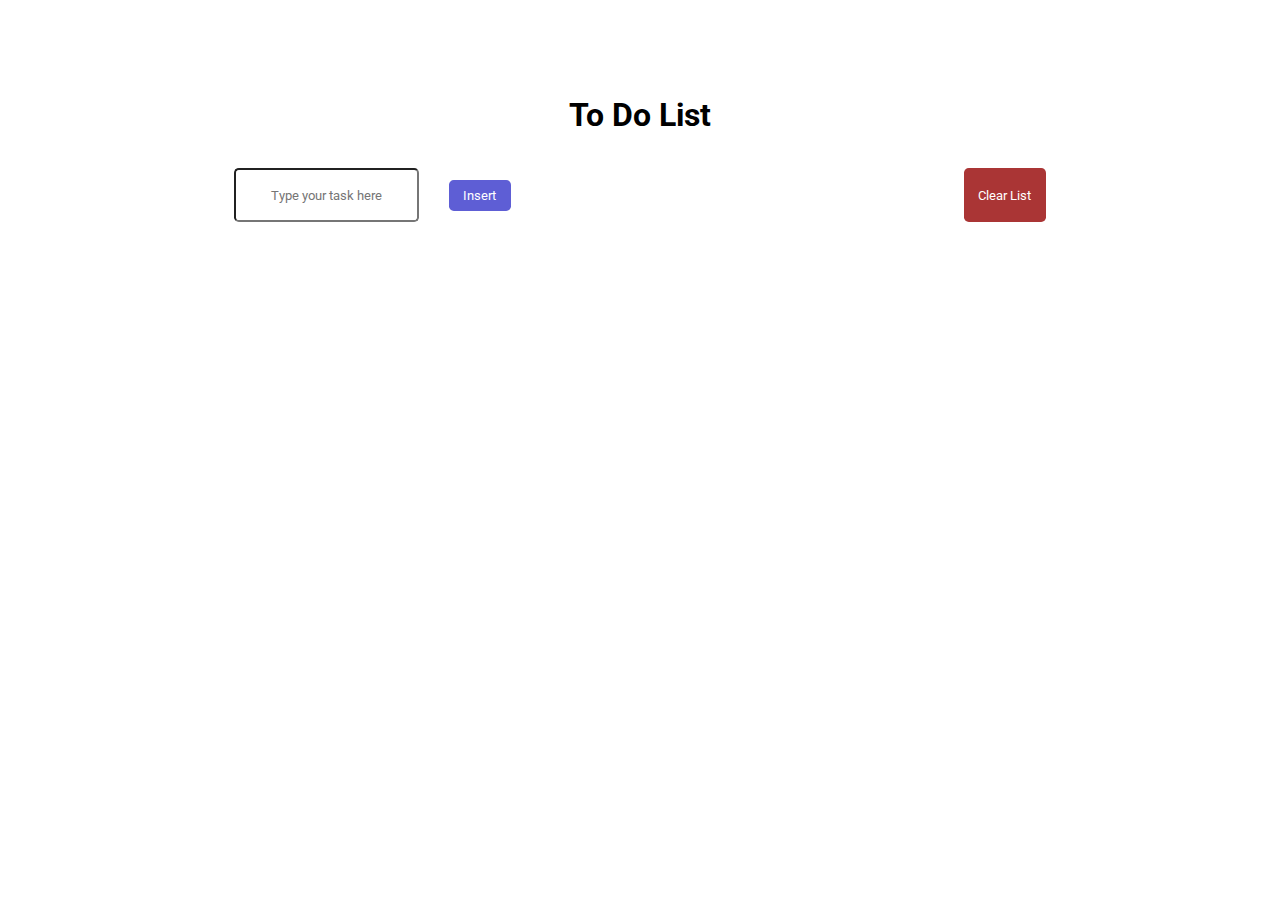
==== commit a9847369: "finished" ====
--- a/index.html
+++ b/index.html
@@ -11,19 +11,16 @@
     </head>
 
     <body>
-        <button id="clear">Clear List</button>
         <h1>To Do List</h1>
         <div id="insertBox">
             <form>
                 <input type="text" id="inputText" placeholder="Type your task here" maxlength="100" required></input>
                 <button type="submit" id="insert">Insert</button>
             </form>
+            <button id="clear">Clear List</button>
         </div>
         <ol id="list">
-            <li><p>Task</p> <button class="Done">Done</button></li>
-            <li><p>Task</p> <button class="Done">Done</button></li>
-            <li><p>Task</p> <button class="Done">Done</button></li>
-            <li><p>Task</p> <button class="Done">Done</button></li>
+           
         </ol>
         <script src="https://code.jquery.com/jquery-1.9.1.js"></script>
         <script  src="script.js"></script>
--- a/main.css
+++ b/main.css
@@ -1,16 +1,15 @@
 *{
-    border: 1px black solid;
+    
     font-family: "roboto";
 }
 
 p{
     text-align: center;
-    align-content: ;
+    align-content: center;
 }
 
 h1{
     margin-top: 6rem;
-    border: 1px black solid;
     text-align: center;
 }
 
@@ -95,7 +94,6 @@
 }
 
 #clear{
-    position: fixed;
-    margin: 43rem 3rem;
+    margin: 1rem 1rem;
 }
 
